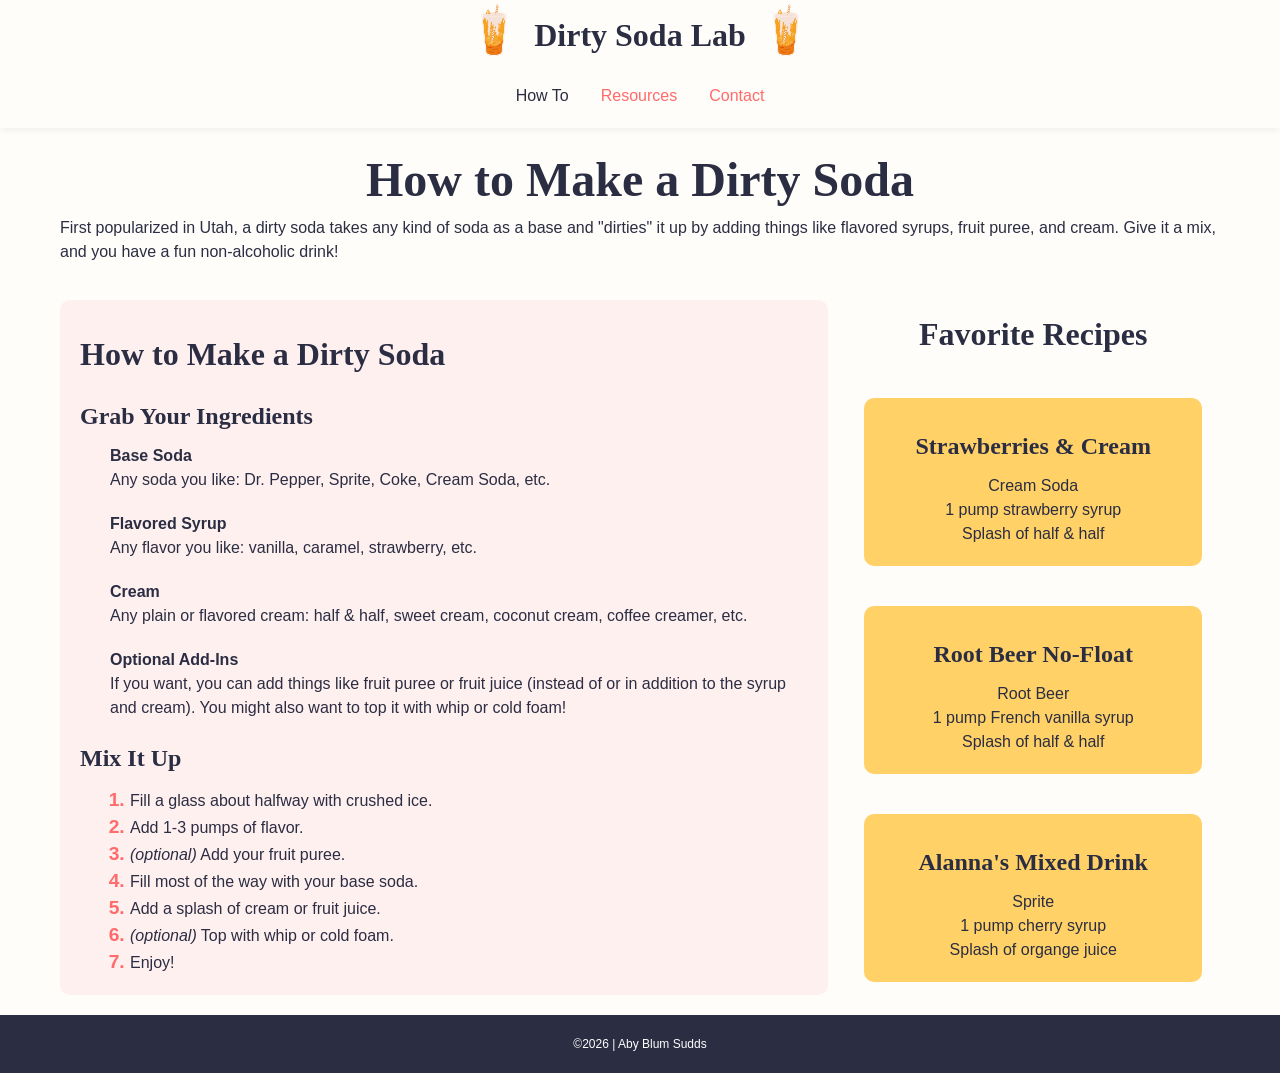
==== dirty-soda/index.html @ ba643ebe "Fixed headings, added to form" ====
<!DOCTYPE html>

<html lang="en">

<head>
    <meta charset="UTF-8">
    <meta name="author" content="Aby Blum Sudds">
    <meta name="description" content="How to make a dirty soda">
    <meta name="keywords" content="dirty soda, how to">
    <meta name="viewport" content="width=device-width, initial-scale=1.0">

    <title>How to Make a Dirty Soda</title>

    <link rel="stylesheet" href="css/styles.css">
</head>

<body>
    <header>
        <div class="container title">
            <img src="images/Dirty Soda.png" alt="Orange dirty soda illustration" id="soda">
            <h2>Dirty Soda Lab</h2>
            <img src="images/Dirty Soda.png" alt="Orange dirty soda illustration" id="soda">
        </div>
        <nav class="navbar">
            <input type="checkbox" id="checkbox-toggle" />
            <label for="checkbox-toggle" class="menu-btn"></label>
            <ul class="menu">
                <li><a class="current">How To</a></li>
                <li><a href="resources.html">Resources</a></li>
                <li><a href="contact.html">Contact</a></li>
            </ul>
        </nav>
    </header>

    <main class="container">
        <section class="sec1">
            <h1>How to Make a Dirty Soda</h1>
            <p>First popularized in Utah, a dirty soda takes any kind of soda as a base and "dirties" it up by
                adding
                things like flavored syrups, fruit puree, and cream. Give it a mix, and you have a fun non-alcoholic
                drink!</p>
        </section>

        <section class="sec2">
            <h2>How to Make a Dirty Soda</h2>
            <h3>Grab Your Ingredients</h3>
            <dl>
                <dt>Base Soda</dt>
                <dd>Any soda you like: Dr. Pepper, Sprite, Coke, Cream Soda, etc.</dd>
                <dt>Flavored Syrup</dt>
                <dd>Any flavor you like: vanilla, caramel, strawberry, etc.</dd>
                <dt>Cream</dt>
                <dd>Any plain or flavored cream: half & half, sweet cream, coconut cream, coffee creamer, etc.</dd>
                <dt>Optional Add-Ins</dt>
                <dd>If you want, you can add things like fruit puree or fruit juice (instead of or in addition to
                    the
                    syrup and cream). You might also want to top it with whip or cold foam!</dd>
            </dl>
            <h3>Mix It Up</h3>
            <ol>
                <li>Fill a glass about halfway with crushed ice.</li>
                <li>Add 1-3 pumps of flavor.</li>
                <li><em>(optional)</em> Add your fruit puree.</li>
                <li>Fill most of the way with your base soda.</li>
                <li>Add a splash of cream or fruit juice.</li>
                <li><em>(optional)</em> Top with whip or cold foam.</li>
                <li>Enjoy!</li>
            </ol>
        </section>

        <section class="sec3">
            <h2>Favorite Recipes</h2>
            <div>
                <h3>Strawberries & Cream</h3>
                <ul>
                    <li>Cream Soda</li>
                    <li>1 pump strawberry syrup</li>
                    <li>Splash of half & half</li>
                </ul>
            </div>

            <div>
                <h3>Root Beer No-Float</h3>
                <ul>
                    <li>Root Beer</li>
                    <li>1 pump French vanilla syrup</li>
                    <li>Splash of half & half</li>
                </ul>
            </div>

            <div>
                <h3>Alanna's Mixed Drink</h3>
                <ul>
                    <li>Sprite</li>
                    <li>1 pump cherry syrup</li>
                    <li>Splash of organge juice</li>
                </ul>
            </div>
        </section>
    </main>

    <footer>
        <p class="container">&copy;2026 | Aby Blum Sudds</p>
    </footer>
</body>

</html>
---- dirty-soda/css/styles.css ----
* {
    box-sizing: border-box;
    margin: 0;
    padding: 0;
}

body {
    color: #2B2D42;
    background-color: #FFFDF9;
    line-height: 1.5;
    font-family: Verdana, Geneva, Tahoma, sans-serif;
    font-size: 100%;
}

.container {
    width: 100%;
    max-width: 1200px;
    margin-right: auto;
    margin-left: auto;
    padding: 0 20px;
}

/* Headings, Links, Images */

h1,
h2,
h3,
h4,
h5,
h6 {
    font-family: Georgia, 'Times New Roman', Times, serif;
}

h1 {
    font-size: 300%;
    text-align: center;
}

h2 {
    font-size: 200%;
    margin-bottom: 20px;
    margin-top: 10px;
}

h3 {
    font-size: 150%;
    margin-bottom: 10px;
    margin-top: 10px;
}

a,
a:visited {
    color: #FF6B6B;
    text-decoration: none;
}

a:hover,
a:focus {
    color: #2B2D42;
    text-decoration: underline;
    outline: none;
}

a.current {
    color: #2B2D42;
    text-decoration: none;
}

img {
    display: block;
    max-width: 100%;
    height: auto;
}

/* Header Section (title & nav) */

header {
    box-shadow: 0 4px 6px -1px rgba(43, 45, 66, 0.05);
}

.title {
    display: flex;
    align-items: center;
    justify-content: center;
    gap: 10px;

    & h2 {
        margin-bottom: 0;
    }
}

#soda {
    width: 60px;
    height: auto;
}

.navbar {
    padding: 6px;
    margin-bottom: 16px;

    & ul {
        display: flex;
        justify-content: space-between;
        flex-direction: row;
        justify-content: center;
        align-items: center;
        list-style: none;
        padding: 0;
        margin: 0;
        width: auto;
        flex-wrap: wrap;
    }

    & a {
        display: block;
        padding: 14px 16px;
        text-decoration: none;
    }

    & a:hover,
    a:focus {
        text-decoration: underline;
    }

    & a.current {
        text-decoration: none;
    }
}

#checkbox-toggle {
    display: none;
}

/* Main Content (sec1, sec2, sec3) */

main {
    display: grid;
    grid-template-columns: repeat(3, 1fr);
    grid-template-rows: auto auto auto;
    gap: 16px;
    grid-template-areas:
        "sec1 sec1 sec1"
        "sec2 sec2 sec3"
        "sec2 sec2 sec3"
}

.sec1 {
    grid-area: sec1;
    margin-bottom: 20px;
}

.sec2 {
    grid-area: sec2;
    background-color: #FFF0F0;
    padding: 20px;
    border-radius: 10px;
    margin-bottom: 20px;


    & dl,
    ul {
        margin-left: 30px;
    }

    & dl dt {
        font-weight: bold;
    }

    & dl dd,
    ul {
        margin-bottom: 20px;
    }

    & ol {
        margin-left: 50px;
    }

    & ol li::marker {
        color: #FF6B6B;
        font-weight: bold;
        font-size: 1.2rem;
    }
}

.sec3 {
    grid-area: sec3;
    display: flex;
    justify-content: baseline;
    flex-direction: column;
    justify-content: top;
    align-items: center;
    padding: 0;
    margin: 0;
    width: auto;
    flex-wrap: wrap;


    & h2 {
        width: 100%;
        text-align: center;
    }

    & div {
        background-color: #FFD166;
        border-radius: 10px;
        padding: 20px;
        margin: 20px;
        width: 90%;
        text-align: center;
    }

    & ul {
        list-style: none;
        margin: 0;
    }
}

/* Form */

label {
    display: block;
    margin-bottom: .25em;
}

input,
select,
textarea {
    width: 100%;
    font-family: inherit;
    font-size: inherit;
    padding: .4em;
    margin-bottom: .5em;
}

textarea {
    height: 5em;
}

button {
    font-size: inherit;
    font-weight: bold;
    width: 8em;
    padding: .5em;
    color: #FFFFFF;
    background-color: #FF6B6B;
}

button:hover {
    color: #FFFFFF;
    background-color: #E55555;
}

input,
button {
    border-radius: 5px;
}

/* Footer Section */

footer {
    background-color: #2B2D42;
    color: #FFFFFF;
    padding: 20px;
    text-align: center;
    font-size: 75%;
}

/* Transform for screens smaller than 760px */

@media only screen and (max-width: 760px) {
    .navbar {
        position: relative;
        background-color: #FFFDF9;

        & a {
            display: block;
            text-align: center;
            padding: .25em 1em;
            margin: .25em;
        }

        & ul {
            display: none;
            align-items: center;
            width: 100%;
        }

        li {
            width: 100%;
            text-align: center;
        }
    }

    .menu {
        position: absolute;
        left: 0;
        display: none;
        background-color: #FFF0F0;
    }

    .menu-btn {
        display: block;
        padding: .25em 1em;
        text-align: center;
        color: #FF6B6B;
    }

    .menu-btn::after {
        content: "\2630";
        font-size: 150%;
    }

    #checkbox-toggle:checked~.menu {
        display: block;
    }

    #checkbox-toggle:checked~.menu-btn::after {
        content: "\2716";
    }

    h2,
    h3 {
        text-align: center;
    }

    h1 {
        font-size: 200%;
    }

    h2 {
        font-size: 150%;
    }

    h3 {
        font-size: 125%;
    }

    main {
        grid-template-columns: 1fr;
        grid-template-areas:
            "sec1"
            "sec2"
            "sec3"
    }

    .sec2 ol,
    ul {
        margin-left: 20px;
    }

    .sec2 dl {
        margin-left: 0;
    }

    .sec3 div {
        margin: 0 0 20px 0;
    }

    .sec3 img {
        display: none;
    }
}
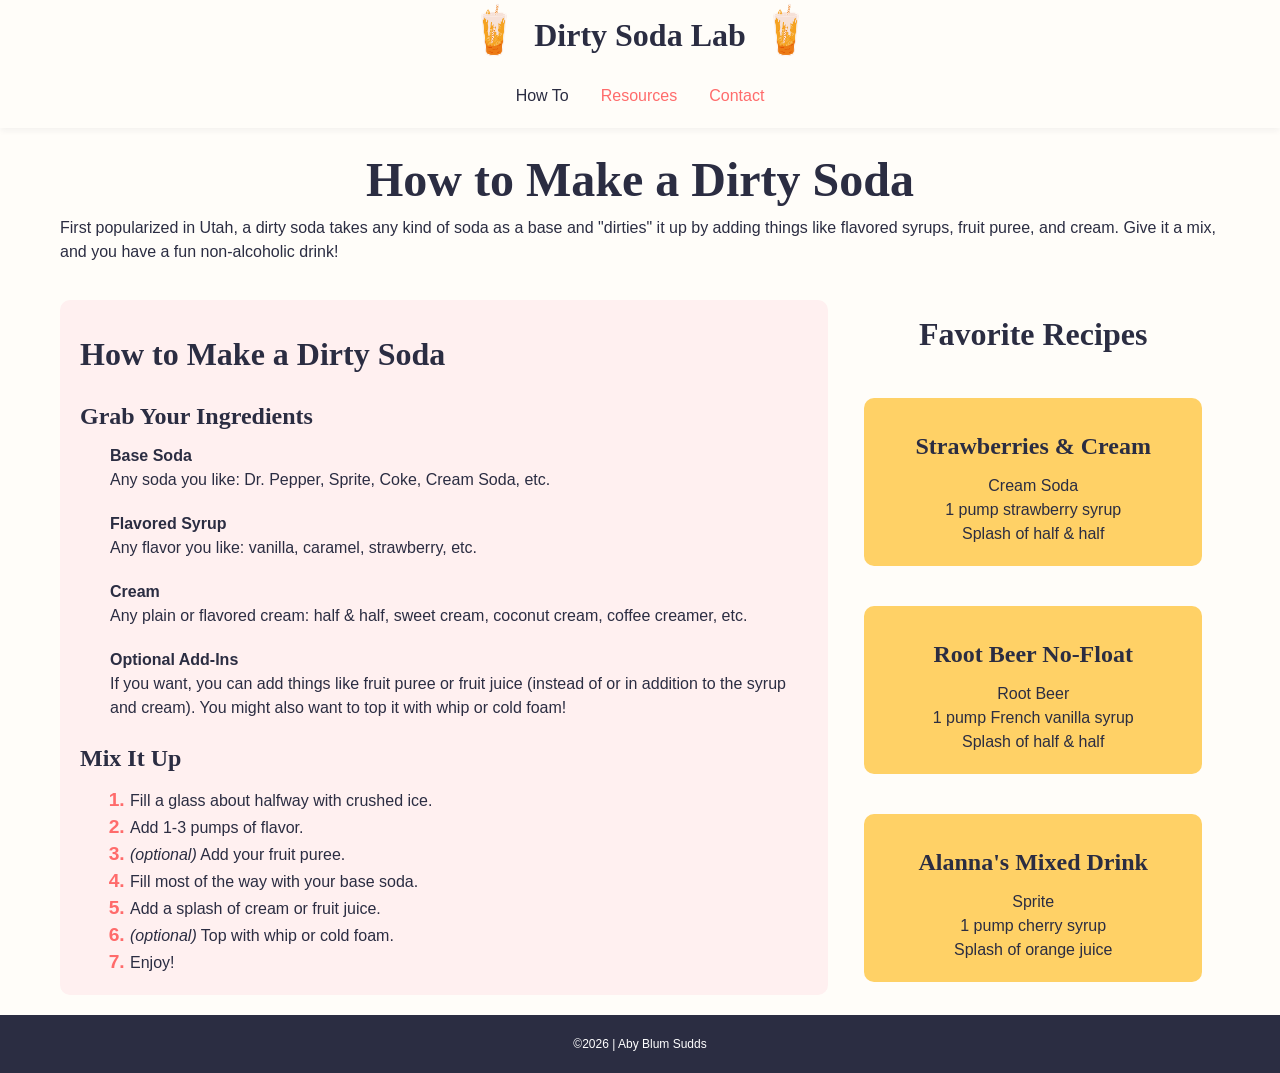
==== commit b42fed5d: "Spelling fix" ====
--- a/dirty-soda/index.html
+++ b/dirty-soda/index.html
@@ -93,7 +93,7 @@
                 <ul>
                     <li>Sprite</li>
                     <li>1 pump cherry syrup</li>
-                    <li>Splash of organge juice</li>
+                    <li>Splash of orange juice</li>
                 </ul>
             </div>
         </section>
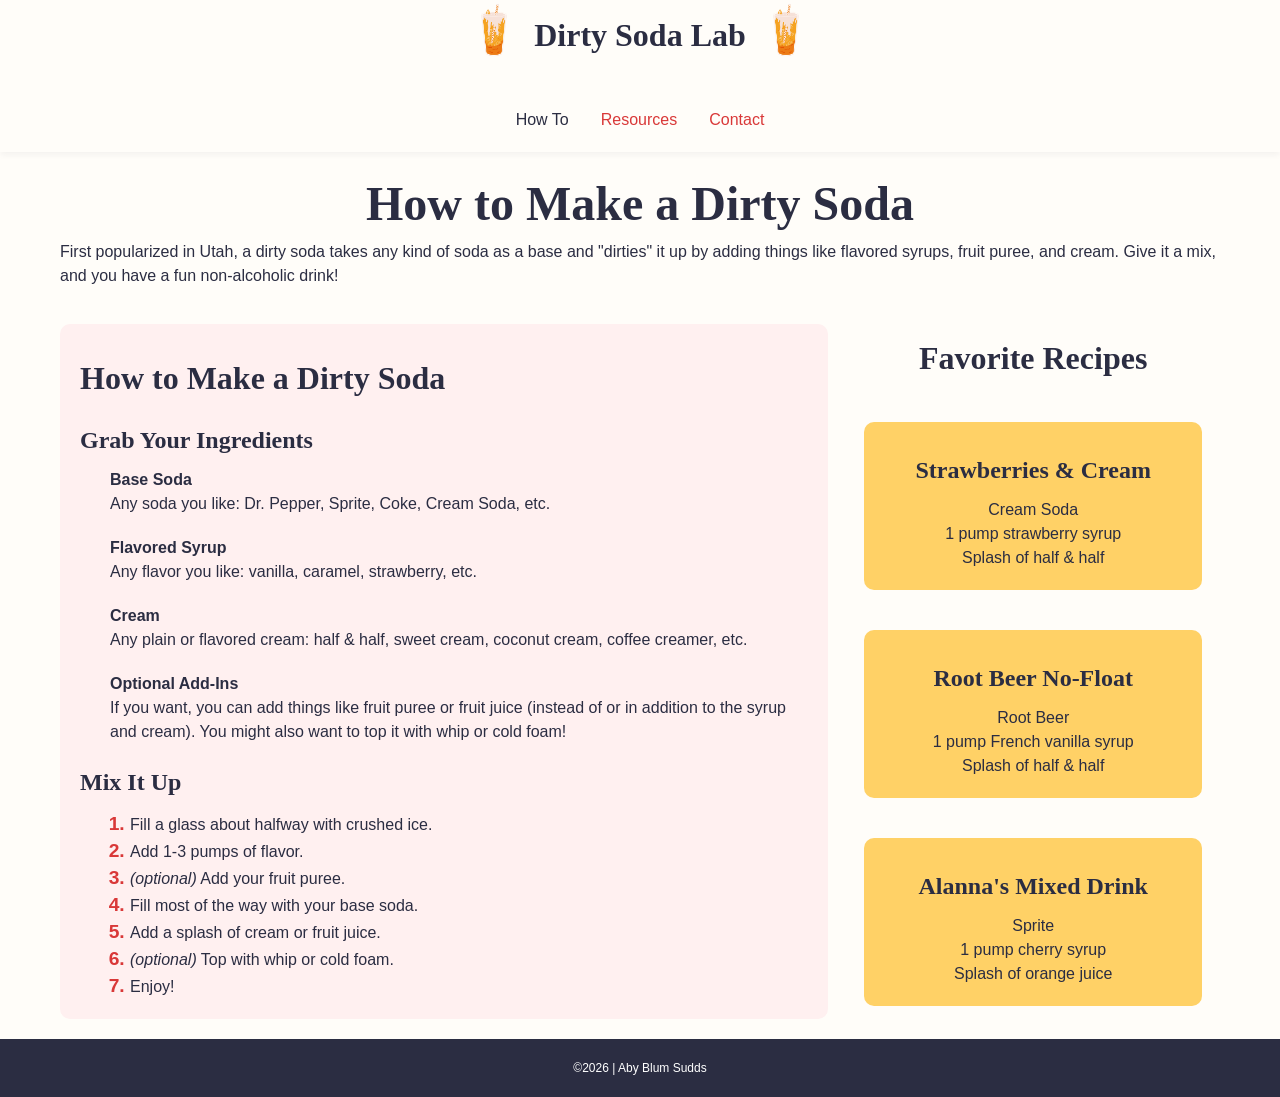
==== commit bf04f1df: "Fixed WAVE errors" ====
--- a/dirty-soda/index.html
+++ b/dirty-soda/index.html
@@ -17,13 +17,13 @@
 <body>
     <header>
         <div class="container title">
-            <img src="images/Dirty Soda.png" alt="Orange dirty soda illustration" id="soda">
+            <img src="images/Dirty_Soda.png" alt="Orange dirty soda illustration" class="soda">
             <h2>Dirty Soda Lab</h2>
-            <img src="images/Dirty Soda.png" alt="Orange dirty soda illustration" id="soda">
+            <img src="images/Dirty_Soda.png" alt="Orange dirty soda illustration" class="soda">
         </div>
         <nav class="navbar">
-            <input type="checkbox" id="checkbox-toggle" />
-            <label for="checkbox-toggle" class="menu-btn"></label>
+            <input type="checkbox" id="checkbox-toggle">
+            <label for="checkbox-toggle" class="menu-btn">&nbsp;</label>
             <ul class="menu">
                 <li><a class="current">How To</a></li>
                 <li><a href="resources.html">Resources</a></li>
@@ -68,7 +68,7 @@
             </ol>
         </section>
 
-        <section class="sec3">
+        <aside class="sec3">
             <h2>Favorite Recipes</h2>
             <div>
                 <h3>Strawberries & Cream</h3>
@@ -96,7 +96,7 @@
                     <li>Splash of orange juice</li>
                 </ul>
             </div>
-        </section>
+        </aside>
     </main>
 
     <footer>
--- a/dirty-soda/css/styles.css
+++ b/dirty-soda/css/styles.css
@@ -50,7 +50,7 @@
 
 a,
 a:visited {
-    color: #FF6B6B;
+    color: #D93838;
     text-decoration: none;
 }
 
@@ -83,13 +83,13 @@
     align-items: center;
     justify-content: center;
     gap: 10px;
-
-    & h2 {
-        margin-bottom: 0;
-    }
-}
-
-#soda {
+}
+
+.title h2 {
+    margin-bottom: 0;
+}
+
+.soda {
     width: 60px;
     height: auto;
 }
@@ -97,34 +97,34 @@
 .navbar {
     padding: 6px;
     margin-bottom: 16px;
-
-    & ul {
-        display: flex;
-        justify-content: space-between;
-        flex-direction: row;
-        justify-content: center;
-        align-items: center;
-        list-style: none;
-        padding: 0;
-        margin: 0;
-        width: auto;
-        flex-wrap: wrap;
-    }
-
-    & a {
-        display: block;
-        padding: 14px 16px;
-        text-decoration: none;
-    }
-
-    & a:hover,
-    a:focus {
-        text-decoration: underline;
-    }
-
-    & a.current {
-        text-decoration: none;
-    }
+}
+
+.navbar ul {
+    display: flex;
+    justify-content: space-between;
+    flex-direction: row;
+    justify-content: center;
+    align-items: center;
+    list-style: none;
+    padding: 0;
+    margin: 0;
+    width: auto;
+    flex-wrap: wrap;
+}
+
+.navbar a {
+    display: block;
+    padding: 14px 16px;
+    text-decoration: none;
+}
+
+.navbar a:hover,
+a:focus {
+    text-decoration: underline;
+}
+
+.navbar a.current {
+    text-decoration: none;
 }
 
 #checkbox-toggle {
@@ -155,64 +155,61 @@
     padding: 20px;
     border-radius: 10px;
     margin-bottom: 20px;
-
-
-    & dl,
-    ul {
-        margin-left: 30px;
-    }
-
-    & dl dt {
-        font-weight: bold;
-    }
-
-    & dl dd,
-    ul {
-        margin-bottom: 20px;
-    }
-
-    & ol {
-        margin-left: 50px;
-    }
-
-    & ol li::marker {
-        color: #FF6B6B;
-        font-weight: bold;
-        font-size: 1.2rem;
-    }
+}
+
+.sec2 dl,
+ul {
+    margin-left: 30px;
+}
+
+.sec2 dl dt {
+    font-weight: bold;
+}
+
+.sec2 dl dd,
+ul {
+    margin-bottom: 20px;
+}
+
+.sec2 ol {
+    margin-left: 50px;
+}
+
+.sec2 ol li::marker {
+    color: #D93838;
+    font-weight: bold;
+    font-size: 1.2rem;
 }
 
 .sec3 {
     grid-area: sec3;
     display: flex;
-    justify-content: baseline;
+    justify-content: start;
     flex-direction: column;
-    justify-content: top;
     align-items: center;
     padding: 0;
     margin: 0;
     width: auto;
     flex-wrap: wrap;
-
-
-    & h2 {
-        width: 100%;
-        text-align: center;
-    }
-
-    & div {
-        background-color: #FFD166;
-        border-radius: 10px;
-        padding: 20px;
-        margin: 20px;
-        width: 90%;
-        text-align: center;
-    }
-
-    & ul {
-        list-style: none;
-        margin: 0;
-    }
+}
+
+.sec3 h2 {
+    width: 100%;
+    text-align: center;
+}
+
+.sec3 div {
+    background-color: #FFD166;
+    border-radius: 10px;
+    padding: 20px;
+    margin: 20px;
+    width: 90%;
+    text-align: center;
+}
+
+.sec3 ul {
+    list-style: none;
+    margin: 0;
 }
 
 /* Form */
@@ -242,15 +239,17 @@
     width: 8em;
     padding: .5em;
     color: #FFFFFF;
-    background-color: #FF6B6B;
+    background-color: #D93838;
 }
 
 button:hover {
     color: #FFFFFF;
-    background-color: #E55555;
+    background-color: #B32525;
 }
 
 input,
+select,
+textarea,
 button {
     border-radius: 5px;
 }
@@ -268,41 +267,66 @@
 /* Transform for screens smaller than 760px */
 
 @media only screen and (max-width: 760px) {
+    header {
+        display: flex;
+        position: relative;
+        justify-content: center;
+        align-items: center;
+        padding: 20px;
+    }
+
+    .title {
+        width: auto;
+    }
+
     .navbar {
-        position: relative;
+        position: absolute;
+        right: 20px;
+        top: 50%;
+        transform: translateY(-50%);
         background-color: #FFFDF9;
-
-        & a {
-            display: block;
-            text-align: center;
-            padding: .25em 1em;
-            margin: .25em;
-        }
-
-        & ul {
-            display: none;
-            align-items: center;
-            width: 100%;
-        }
-
-        li {
-            width: 100%;
-            text-align: center;
-        }
+        margin-bottom: 0;
+        padding-top: 0;
+        padding-bottom: 0;
+    }
+
+    .navbar a {
+        display: block;
+        text-align: center;
+        padding: .25em 1em;
+        margin: .25em;
+    }
+
+    .navbar ul {
+        display: none;
+        align-items: center;
+        width: 100%;
+    }
+
+    .navbar li {
+        width: 100%;
+        text-align: center;
     }
 
     .menu {
-        position: absolute;
-        left: 0;
+        width: max-content;
+        min-width: 200px;
+        position: fixed;
+        left: auto;
+        right: 0;
         display: none;
         background-color: #FFF0F0;
     }
 
     .menu-btn {
-        display: block;
-        padding: .25em 1em;
+        display: flex;
+        align-items: center;
+        margin-bottom: 0;
+        padding: 8px 12px;
         text-align: center;
-        color: #FF6B6B;
+        color: #2B2D42;
+        width: auto;
+        cursor: pointer;
     }
 
     .menu-btn::after {
@@ -325,6 +349,8 @@
 
     h1 {
         font-size: 200%;
+        margin-top: 30px;
+        margin-bottom: 20px;
     }
 
     h2 {
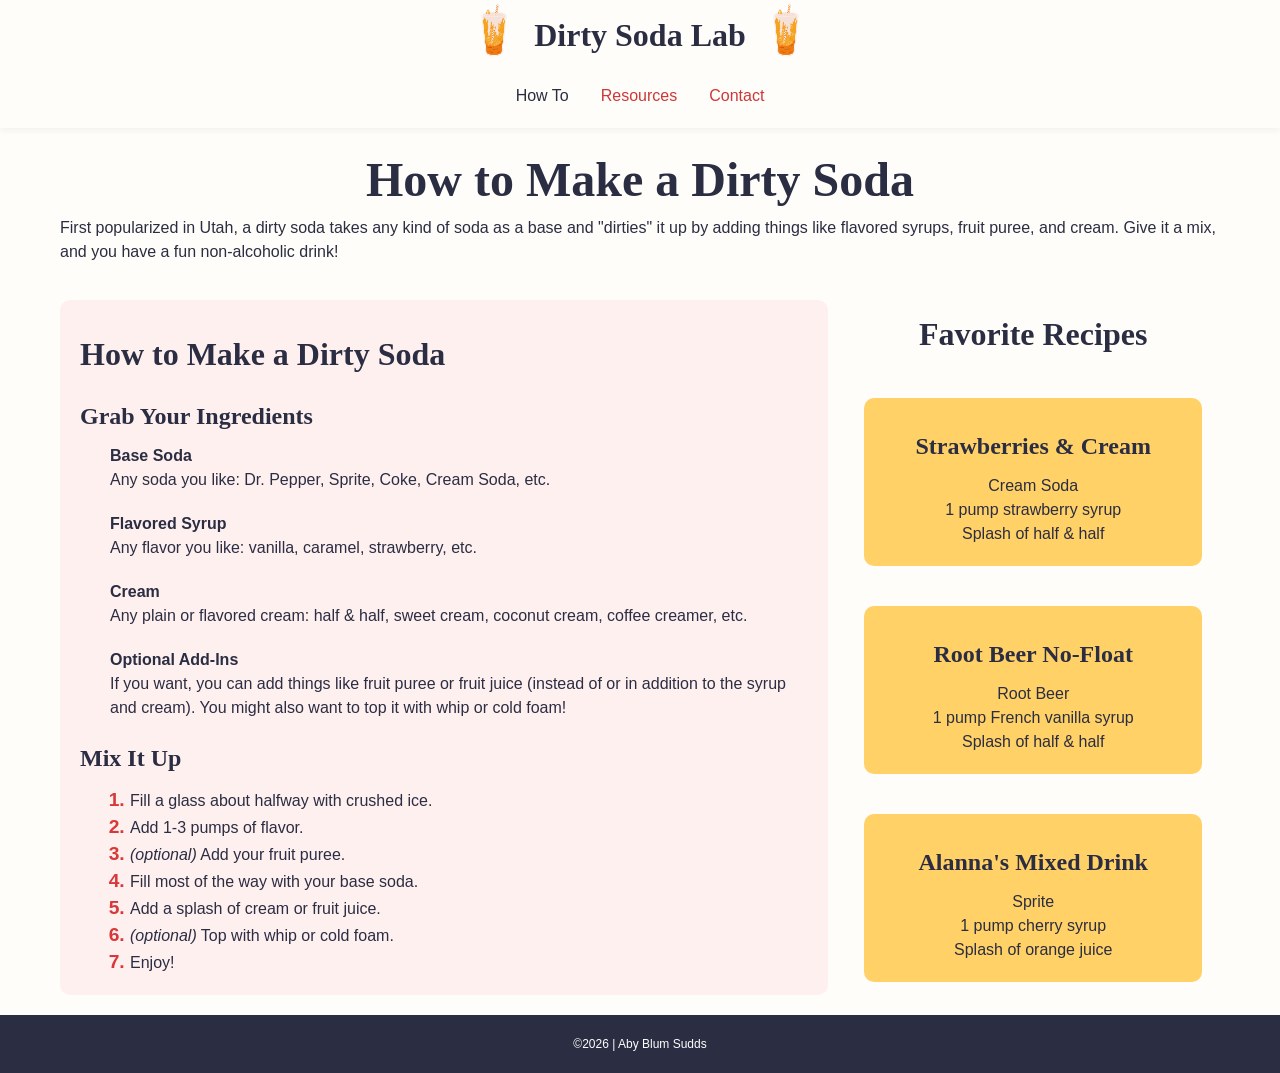
==== commit 884c1cf1: "Fixed WAVE errors" ====
--- a/dirty-soda/index.html
+++ b/dirty-soda/index.html
@@ -23,7 +23,7 @@
         </div>
         <nav class="navbar">
             <input type="checkbox" id="checkbox-toggle">
-            <label for="checkbox-toggle" class="menu-btn">&nbsp;</label>
+            <label for="checkbox-toggle" class="menu-btn" aria-label="Open navigation menu"></label>
             <ul class="menu">
                 <li><a class="current">How To</a></li>
                 <li><a href="resources.html">Resources</a></li>
--- a/dirty-soda/css/styles.css
+++ b/dirty-soda/css/styles.css
@@ -50,7 +50,7 @@
 
 a,
 a:visited {
-    color: #D93838;
+    color: #CC3838;
     text-decoration: none;
 }
 
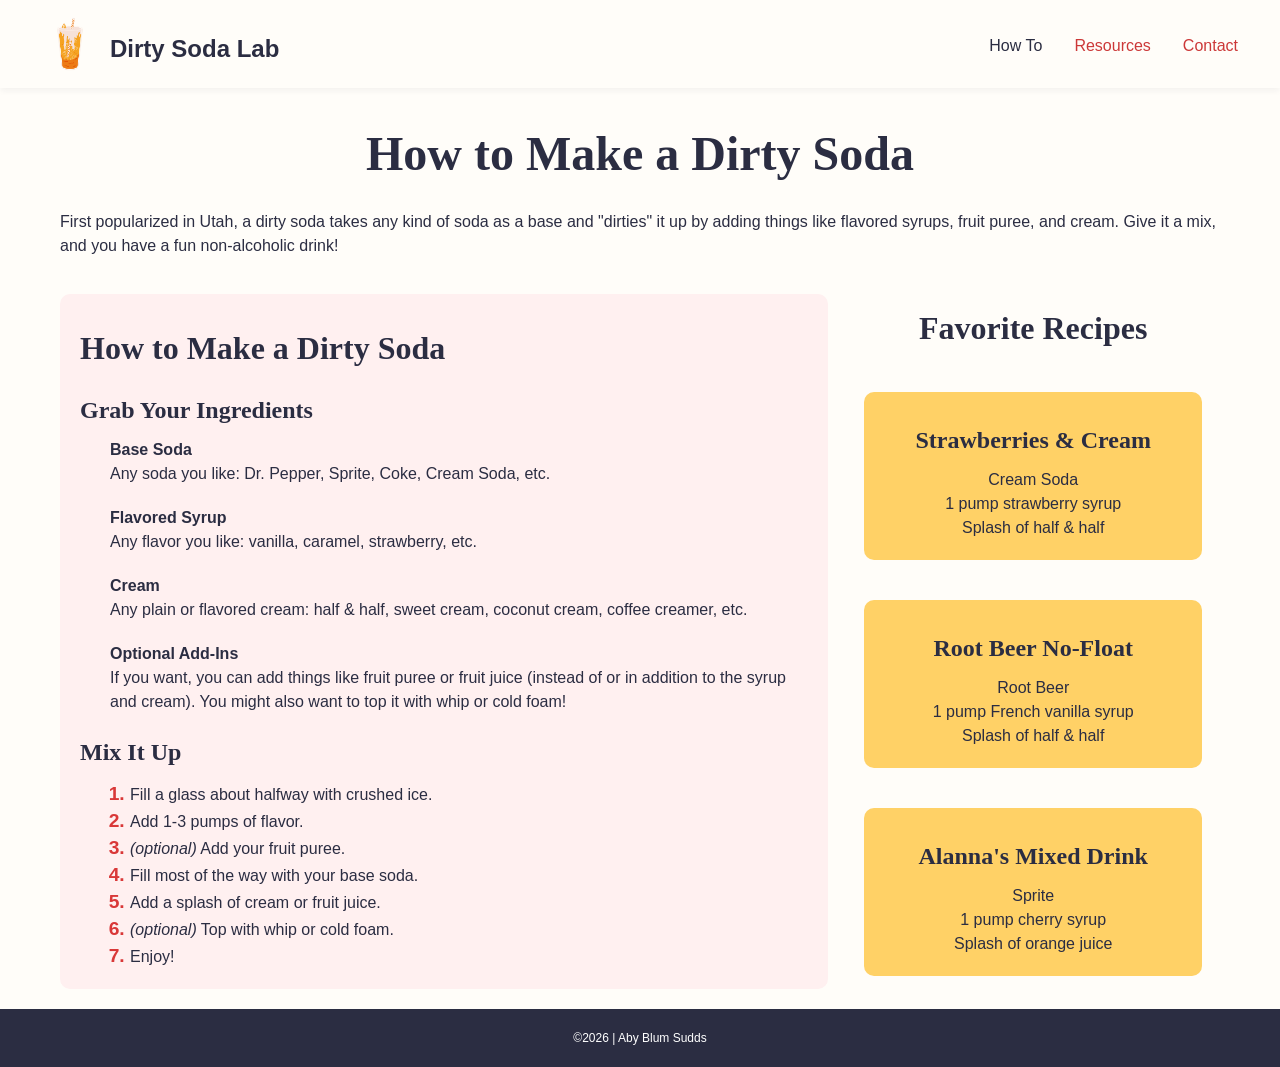
==== commit a4bea965: "Changed menu location" ====
--- a/dirty-soda/index.html
+++ b/dirty-soda/index.html
@@ -17,13 +17,12 @@
 <body>
     <header>
         <div class="container title">
-            <img src="images/Dirty_Soda.png" alt="Orange dirty soda illustration" class="soda">
+            <img src="images/Dirty_Soda.png" alt="Orange dirty soda illustration" id="soda">
             <h2>Dirty Soda Lab</h2>
-            <img src="images/Dirty_Soda.png" alt="Orange dirty soda illustration" class="soda">
         </div>
         <nav class="navbar">
             <input type="checkbox" id="checkbox-toggle">
-            <label for="checkbox-toggle" class="menu-btn" aria-label="Open navigation menu"></label>
+            <label for="checkbox-toggle" class="menu-btn"><span class="sr-only">Open navigation menu</span></label>
             <ul class="menu">
                 <li><a class="current">How To</a></li>
                 <li><a href="resources.html">Resources</a></li>
--- a/dirty-soda/css/styles.css
+++ b/dirty-soda/css/styles.css
@@ -34,6 +34,8 @@
 h1 {
     font-size: 300%;
     text-align: center;
+    margin-top: 30px;
+    margin-bottom: 20px;
 }
 
 h2 {
@@ -76,27 +78,34 @@
 
 header {
     box-shadow: 0 4px 6px -1px rgba(43, 45, 66, 0.05);
+    display: flex;
+    justify-content: space-between;
+    align-items: center;
+    padding: 10px 20px;
 }
 
 .title {
     display: flex;
     align-items: center;
-    justify-content: center;
+    justify-content: flex-start;
     gap: 10px;
 }
 
 .title h2 {
+    font-family: Verdana, Geneva, Tahoma, sans-serif;
+    font-size: 150%;
     margin-bottom: 0;
 }
 
-.soda {
+#soda {
     width: 60px;
+    min-width: 20px;
     height: auto;
 }
 
 .navbar {
     padding: 6px;
-    margin-bottom: 16px;
+    margin-bottom: 0;
 }
 
 .navbar ul {
@@ -108,14 +117,15 @@
     list-style: none;
     padding: 0;
     margin: 0;
-    width: auto;
-    flex-wrap: wrap;
+    width: 100%;
+    flex-wrap: nowrap;
 }
 
 .navbar a {
     display: block;
     padding: 14px 16px;
     text-decoration: none;
+    white-space: nowrap;
 }
 
 .navbar a:hover,
@@ -125,6 +135,17 @@
 
 .navbar a.current {
     text-decoration: none;
+}
+
+.sr-only {
+    position: absolute;
+    width: 1px;
+    height: 1px;
+    padding: 0;
+    margin: -1px;
+    overflow: hidden;
+    clip: rect(0, 0, 0, 0);
+    border: 0;
 }
 
 #checkbox-toggle {
@@ -155,6 +176,18 @@
     padding: 20px;
     border-radius: 10px;
     margin-bottom: 20px;
+}
+
+.sec2 a,
+.sec2 a:visited {
+    color: #2B2D42;
+    text-decoration: underline;
+}
+
+.sec2 a:hover,
+.sec2 a:focus {
+    color: #D93838;
+    text-decoration: underline;
 }
 
 .sec2 dl,
@@ -264,28 +297,25 @@
     font-size: 75%;
 }
 
-/* Transform for screens smaller than 760px */
-
-@media only screen and (max-width: 760px) {
+/* Transform for screens smaller than 775px */
+
+@media only screen and (max-width: 775px) {
     header {
         display: flex;
         position: relative;
-        justify-content: center;
+        justify-content: space-between;
         align-items: center;
-        padding: 20px;
-    }
-
-    .title {
-        width: auto;
+        padding: 10px 20px;
     }
 
     .navbar {
-        position: absolute;
+        position: static;
         right: 20px;
         top: 50%;
-        transform: translateY(-50%);
+        transform: none;
         background-color: #FFFDF9;
         margin-bottom: 0;
+        margin-left: auto;
         padding-top: 0;
         padding-bottom: 0;
     }
@@ -315,7 +345,8 @@
         left: auto;
         right: 0;
         display: none;
-        background-color: #FFF0F0;
+        background-color: #FFFDF9;
+        border: 1px solid #2B2D42;
     }
 
     .menu-btn {
@@ -349,12 +380,14 @@
 
     h1 {
         font-size: 200%;
-        margin-top: 30px;
-        margin-bottom: 20px;
     }
 
     h2 {
         font-size: 150%;
+    }
+
+    .title h2 {
+        font-size: 125%;
     }
 
     h3 {
